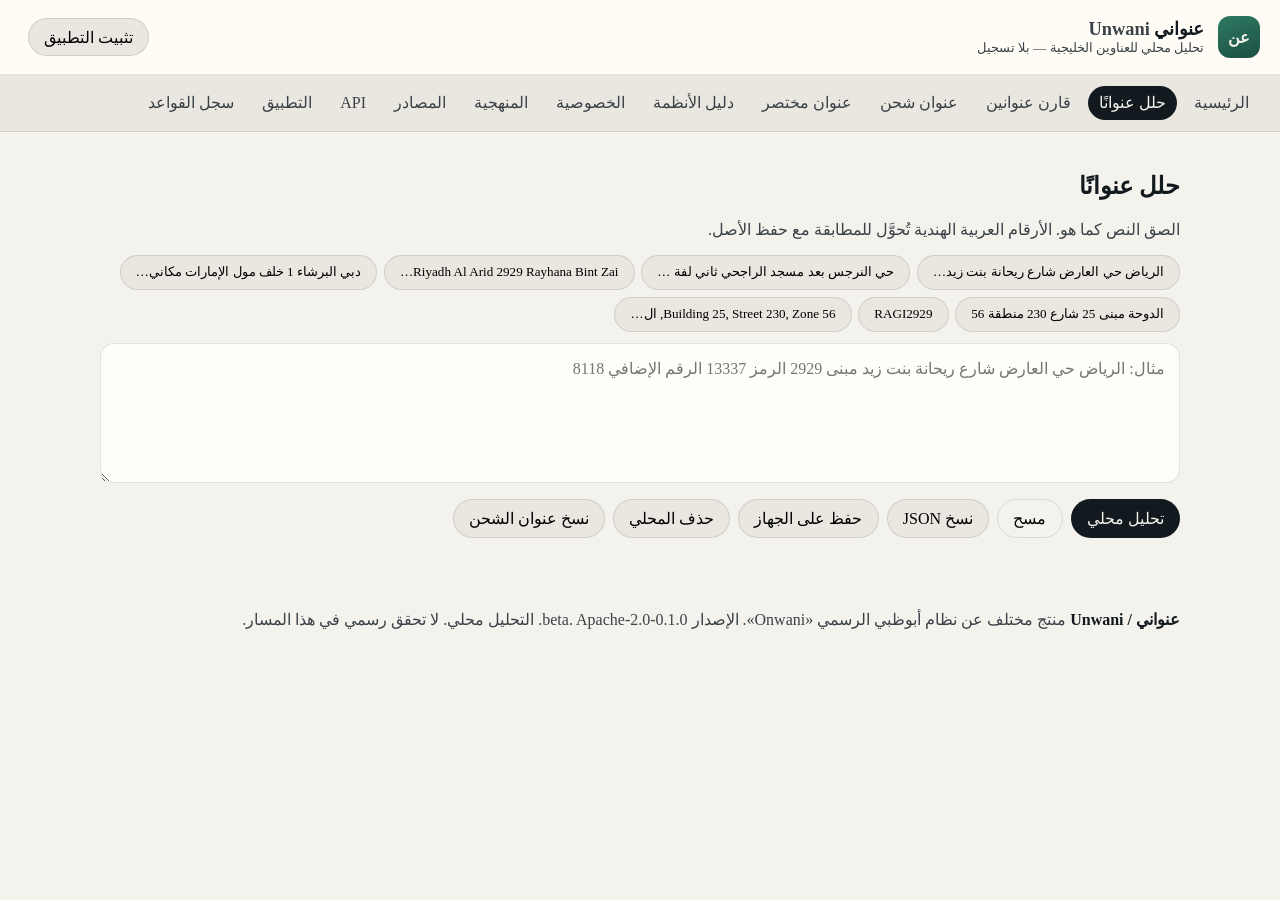
==== unwani/index.html @ 2516f843 "Publish Unwani PWA at /unwani/" ====
<!doctype html>
<html lang="ar" dir="rtl">
  <head>
    <meta charset="utf-8" />
    <meta name="viewport" content="width=device-width, initial-scale=1" />
    <meta name="description" content="عنواني — محرك محلي لتحليل العناوين الخليجية غير المنظمة دون تسجيل ودون ادعاء تحقق رسمي." />
    <meta name="theme-color" content="#1c4f42" />
    <title>عنواني — Unwani</title>
    <meta name="apple-mobile-web-app-capable" content="yes" />
    <meta name="apple-mobile-web-app-status-bar-style" content="default" />
    <meta name="apple-mobile-web-app-title" content="عنواني" />
    <link rel="apple-touch-icon" href="./apple-touch-icon.png" />

    <link rel="manifest" href="./manifest.json" />
    <link rel="stylesheet" href="./styles.css" />
    <link rel="preconnect" href="https://fonts.googleapis.com" />
    <link rel="preconnect" href="https://fonts.gstatic.com" crossorigin />
    <link href="https://fonts.googleapis.com/css2?family=IBM+Plex+Sans+Arabic:wght@400;500;600;700&display=swap" rel="stylesheet" />
  </head>
  <body>
    <header class="app-header">
      <div class="brand">
        <div class="mark">عن</div>
        <div>
          <h1>عنواني <span class="muted">Unwani</span></h1>
          <p>تحليل محلي للعناوين الخليجية — بلا تسجيل</p>
        </div>
      </div>
      <div class="header-actions">
        <button class="subtle" id="installBtn" hidden>تثبيت التطبيق</button>
        <span class="muted" id="offlineFlag"></span>
      </div>
    </header>
    <nav id="nav"></nav>
    <main>
      <section class="page active" data-page="home">
        <div class="hero">
          <h2>ألصق عنوانًا مكتوبًا بأي صيغة.</h2>
          <p>
            يعيد النظام المكونات المحتملة مع درجة الثقة والأجزاء غير المفهومة.
            التحليل يتم في متصفحك. لا يُرسل النص إلى خادم، ولا يُعدّ هذا تحققًا رسميًا.
          </p>
        </div>
        <div class="disclaimer">
          عنواني محلّل نصّي. <strong>ليس</strong> بديلًا عن العنوان الوطني أو مكاني أو عنواني أبوظبي أو أنواني قطر.
          لا نختلق مدينة أو حيًا أو إحداثيات، ولا نضع شارة «موثّق رسميًا» على نتيجة محلية.
        </div>
      </section>

      <section class="page" data-page="parse">
        <h2>حلل عنوانًا</h2>
        <p class="muted">الصق النص كما هو. الأرقام العربية الهندية تُحوَّل للمطابقة مع حفظ الأصل.</p>
        <div class="chips" id="samples"></div>
        <textarea id="input" placeholder="مثال: الرياض حي العارض شارع ريحانة بنت زيد مبنى 2929 الرمز 13337 الرقم الإضافي 8118"></textarea>
        <div class="row">
          <button class="primary" id="parseBtn">تحليل محلي</button>
          <button class="ghost" id="clearBtn">مسح</button>
          <button class="subtle" id="copyJsonBtn">نسخ JSON</button>
          <button class="subtle" id="saveLocalBtn">حفظ على الجهاز</button>
          <button class="subtle" id="deleteLocalBtn">حذف المحلي</button>
          <button class="subtle" id="copyShipBtn">نسخ عنوان الشحن</button>
        </div>
        <div id="result" style="margin-top:1rem"></div>
      </section>

      <section class="page" data-page="compare">
        <h2>قارن عنوانين</h2>
        <p class="muted">المقارنة تُظهر الحقول المتطابقة والمتضاربة والناقصة، لا رقمًا واحدًا فقط.</p>
        <div class="grid-2">
          <div class="card"><label>العنوان أ</label><textarea id="cmpA"></textarea></div>
          <div class="card"><label>العنوان ب</label><textarea id="cmpB"></textarea></div>
        </div>
        <div class="row"><button class="primary" id="cmpBtn">قارن محليًا</button></div>
        <div id="cmpOut" style="margin-top:1rem"></div>
      </section>

      <section class="page" data-page="ship">
        <h2>نسّق عنوان شحن</h2>
        <p class="muted">التنسيق يعيد ترتيب ما استُخرج فقط. لا يُكمل الحقول الناقصة.</p>
        <textarea id="shipIn"></textarea>
        <div class="row"><button class="primary" id="shipBtn">تنسيق</button></div>
        <div id="shipOut" style="margin-top:1rem"></div>
      </section>

      <section class="page" data-page="short">
        <h2>افحص عنوانًا مختصرًا</h2>
        <p class="muted">الصيغة المنشورة: أربعة أحرف لاتينية وأربعة أرقام مثل RAGI2929. مطابقة الشكل ليست تحققًا رسميًا.</p>
        <textarea id="shortIn" placeholder="RAGI2929"></textarea>
        <div class="row"><button class="primary" id="shortBtn">فحص الشكل</button></div>
        <div id="shortOut" style="margin-top:1rem"></div>
      </section>

      <section class="page" data-page="guide">
        <h2>دليل أنظمة العنونة الخليجية</h2>
        <div class="card">
          <h3>السعودية — العنوان الوطني (SPL)</h3>
          <p>رقم المبنى (4) + الشارع + الحي + المدينة + الرمز البريدي (5) + الرقم الإضافي (4). العنوان المختصر: 4 أحرف + 4 أرقام.</p>
          <h3>الإمارات</h3>
          <p>دبي: رقم مكاني من 10 أرقام (بلدية دبي). أبوظبي: نظام أونواني Onwani (مبنى، شارع، مدينة، منطقة، رمز بريدي). النظامان مختلفان.</p>
          <h3>قطر — أنواني</h3>
          <p>مبنى + رقم شارع + رقم منطقة. المنطقة ليست حيًا وليست مدينة.</p>
          <h3>البحرين / الكويت / عُمان</h3>
          <p><strong>غير مدعوم بعد.</strong> تُكتشف الدولة فقط ويُرجع الحالة UNSUPPORTED_ADDRESS_SYSTEM. لا تحليل إنتاجي للحقول، ولا تحقق رسمي.</p>
        </div>
      </section>

      <section class="page" data-page="privacy">
        <h2>الخصوصية</h2>
        <div class="card">
          <ul>
            <li>لا تسجيل.</li>
            <li>التحليل يتم في المتصفح.</li>
            <li>لا تُرسل العناوين إلى خادم أو نموذج ذكاء اصطناعي.</li>
            <li>لا تُحفظ العناوين افتراضيًا.</li>
            <li>لا تحليلات على محتوى العنوان.</li>
            <li>احذف بيانات الموقع من المتصفح متى شئت.</li>
          </ul>
        </div>
      </section>

      <section class="page" data-page="method">
        <h2>المنهجية</h2>
        <div class="card">
          <p>المسار الأساسي حتمي: تطبيع محافظ → اكتشاف نظام العنونة بعدة إشارات → استخراج بمحدِّدات وروابط نصية → تحقق بنيوي → ثقة مفسَّرة.</p>
          <p>كل قيمة مستخرجة تحمل span إلى النص الأصلي. لا يُملأ حقل مفقود من الجريدة الجغرافية إذا لم يرد في النص.</p>
          <p>SYNTAX_VALID تعني أن الشكل يطابق قواعد النظام المتوقع، وليست تحققًا رسميًا.</p>
        </div>
      </section>

      <section class="page" data-page="sources">
        <h2>المصادر</h2>
        <ul class="sources">
          <li>SPL — National Address: <a href="https://splonline.com.sa/en/national-address-1/" target="_blank" rel="noopener">splonline.com.sa</a></li>
          <li>National Address API portal: <a href="https://api.address.gov.sa/" target="_blank" rel="noopener">api.address.gov.sa</a> (غير مستدعى في هذا الإصدار)</li>
          <li>Makani open data — Dubai Municipality: <a href="https://www.dm.gov.ae/open-data2/open-data-for-makani/" target="_blank" rel="noopener">dm.gov.ae</a></li>
          <li>Onwani — DMT Abu Dhabi: <a href="https://pages.dmt.gov.ae/en/onwani" target="_blank" rel="noopener">pages.dmt.gov.ae/en/onwani</a></li>
          <li>Qatar Post Anwani: <a href="https://qatarpost.qa/Home/PostalStandards" target="_blank" rel="noopener">qatarpost.qa</a></li>
        </ul>
        <p class="muted">عند استخدام بيانات مكاني لاحقًا يجب ذكر المصدر: بلدية دبي. لا يجوز بيع بيانات مكاني الخام.</p>
      </section>

      <section class="page" data-page="api">
        <h2>API للمطورين</h2>
        <div class="card">
          <p>في v0.1.0-beta المحرك مكتبة محلية مفتوحة. الواجهة الشبكية غير مشغَّلة عمدًا.</p>
          <pre><code>POST /v1/parse
POST /v1/normalize
POST /v1/validate
POST /v1/compare
POST /v1/format
POST /v1/geocode
POST /v1/batch</code></pre>
          <p>الحزمة الحالية: <code>parseAddress(text)</code> و <code>compare(a, b)</code> من <code>@unwani/parser-core</code>.</p>
        </div>
      </section>

      <section class="page" data-page="app">
        <h2>تحميل التطبيق</h2>
        <div class="card">
          <p>هذا الموقع PWA قابلة للتثبيت على iOS وAndroid وسطح المكتب من المتصفح.</p>
          <p>على آيفون: أضف الموقع إلى الشاشة الرئيسية الآن. المشروع الأصلي SwiftUI موجود في apps/ios/Unwani ويُفتح بـ Xcode على Mac.</p>
          <button class="primary" id="installBtn2">تثبيت على الجهاز</button>
        </div>
      </section>

      <section class="page" data-page="changelog">
        <h2>سجل تحديث قواعد الدول</h2>
        <div class="card">
          <p><strong>sa-1.0.0 / ae-1.0.0 / qa-1.0.0</strong> — 2026-09-07. محلّل محلي فقط. محوّلات API الرسمية stubs.</p>
          <p>البحرين والكويت وعُمان: تُكتشف الدولة ويُعرض «نظام غير مدعوم بعد». لا محلّل إنتاجي ولا تحقق رسمي.</p>
        </div>
      </section>
    </main>
    <footer>
      <strong>عنواني / Unwani</strong> منتج مختلف عن نظام أبوظبي الرسمي «Onwani».
      الإصدار 0.1.0-beta. Apache-2.0. التحليل محلي. لا تحقق رسمي في هذا المسار.
    </footer>
    <script src="./unwani-engine.js"></script>
    <script src="./app-standalone.js"></script>
  </body>
</html>
---- unwani/styles.css ----
html{padding-top:env(safe-area-inset-top);padding-bottom:env(safe-area-inset-bottom);}
:root {
  --ink: #131a1f;
  --ink-soft: #3a4248;
  --paper: #f4f2ec;
  --paper-2: #eae7e0;
  --raised: #fffcf6;
  --brass: #8a6520;
  --brass-2: #b08432;
  --verdi: #2e7a63;
  --verdi-deep: #1c4f42;
  --danger: #8b3a32;
  --warn: #8a6520;
  --line: rgba(19, 26, 31, 0.12);
  --shadow: 0 18px 40px rgba(19, 26, 31, 0.06);
  font-family: "SF Arabic, "Geeza Pro", "IBM Plex Sans Arabic", Tahoma, sans-serif", "Noto Naskh Arabic", "Segoe UI", sans-serif;
}

* { box-sizing: border-box; }
html, body { margin: 0; padding: 0; background: var(--paper); color: var(--ink); }
body { min-height: 100vh; }
a { color: var(--verdi-deep); }
button, input, textarea, select { font: inherit; }

.app-header {
  display: flex; justify-content: space-between; align-items: center;
  padding: 1rem 1.25rem; border-bottom: 1px solid var(--line); background: var(--raised);
  position: sticky; top: 0; z-index: 10;
}
.brand { display: flex; gap: 0.85rem; align-items: center; }
.mark {
  width: 42px; height: 42px; border-radius: 12px;
  background: linear-gradient(160deg, var(--verdi), var(--verdi-deep));
  color: #f4f2ec; display: grid; place-items: center; font-weight: 700;
}
.brand h1 { margin: 0; font-size: 1.15rem; }
.brand p { margin: 0; color: var(--ink-soft); font-size: 0.82rem; }
.header-actions { display: flex; gap: 0.5rem; align-items: center; }

nav {
  display: flex; gap: 0.35rem; flex-wrap: wrap;
  padding: 0.7rem 1.25rem; border-bottom: 1px solid var(--line);
  background: var(--paper-2);
}
nav button {
  background: transparent; border: 0; padding: 0.45rem 0.7rem; border-radius: 999px; cursor: pointer; color: var(--ink-soft);
}
nav button.active { background: var(--ink); color: var(--paper); }

main { padding: 1.25rem; max-width: 1120px; margin: 0 auto; }
.hero { display: grid; gap: 0.6rem; margin-bottom: 1rem; }
.hero h2 { margin: 0; font-size: 1.7rem; }
.hero p { margin: 0; color: var(--ink-soft); line-height: 1.7; }

.disclaimer, .notice {
  border: 1px solid var(--line); background: #f7f1e4; padding: 0.8rem 1rem; border-radius: 14px; line-height: 1.7;
}
.card {
  background: var(--raised); border: 1px solid var(--line); border-radius: 18px; padding: 1rem; box-shadow: var(--shadow);
}
.grid-2 { display: grid; grid-template-columns: 1fr 1fr; gap: 1rem; }
@media (max-width: 860px) { .grid-2 { grid-template-columns: 1fr; } }

textarea {
  width: 100%; min-height: 140px; resize: vertical; border-radius: 14px;
  border: 1px solid var(--line); padding: 0.9rem; background: #fffdf8;
}
.row { display: flex; gap: 0.5rem; flex-wrap: wrap; margin-top: 0.75rem; }
button.primary, button.ghost, button.subtle {
  border-radius: 999px; padding: 0.55rem 0.95rem; cursor: pointer; border: 1px solid var(--line);
}
button.primary { background: var(--ink); color: var(--paper); }
button.ghost { background: transparent; }
button.subtle { background: var(--paper-2); }

.chips { display: flex; gap: 0.4rem; flex-wrap: wrap; margin: 0.7rem 0; }
.chips button { font-size: 0.82rem; }

.status-pill, .conf-pill {
  display: inline-block; padding: 0.2rem 0.55rem; border-radius: 999px; background: var(--paper-2); font-size: 0.8rem;
}
.status-pill.warn { background: #f3e3c4; }
.status-pill.ok { background: #d7eee4; }
.status-pill.bad { background: #f3d6d2; }

table { width: 100%; border-collapse: collapse; font-size: 0.92rem; }
th, td { text-align: right; padding: 0.45rem 0.3rem; border-bottom: 1px solid var(--line); vertical-align: top; }
.muted { color: var(--ink-soft); }
.raw-box { white-space: pre-wrap; background: var(--paper-2); padding: 0.8rem; border-radius: 12px; }

.page { display: none; }
.page.active { display: block; }

footer { padding: 2rem 1.25rem 3rem; color: var(--ink-soft); max-width: 1120px; margin: 0 auto; line-height: 1.8; }
footer strong { color: var(--ink); }

.sources li { margin-bottom: 0.45rem; }
code { font-family: "SF Arabic, "Geeza Pro", "IBM Plex Sans Arabic", Tahoma, sans-serif", ui-monospace, monospace; font-size: 0.9em; }
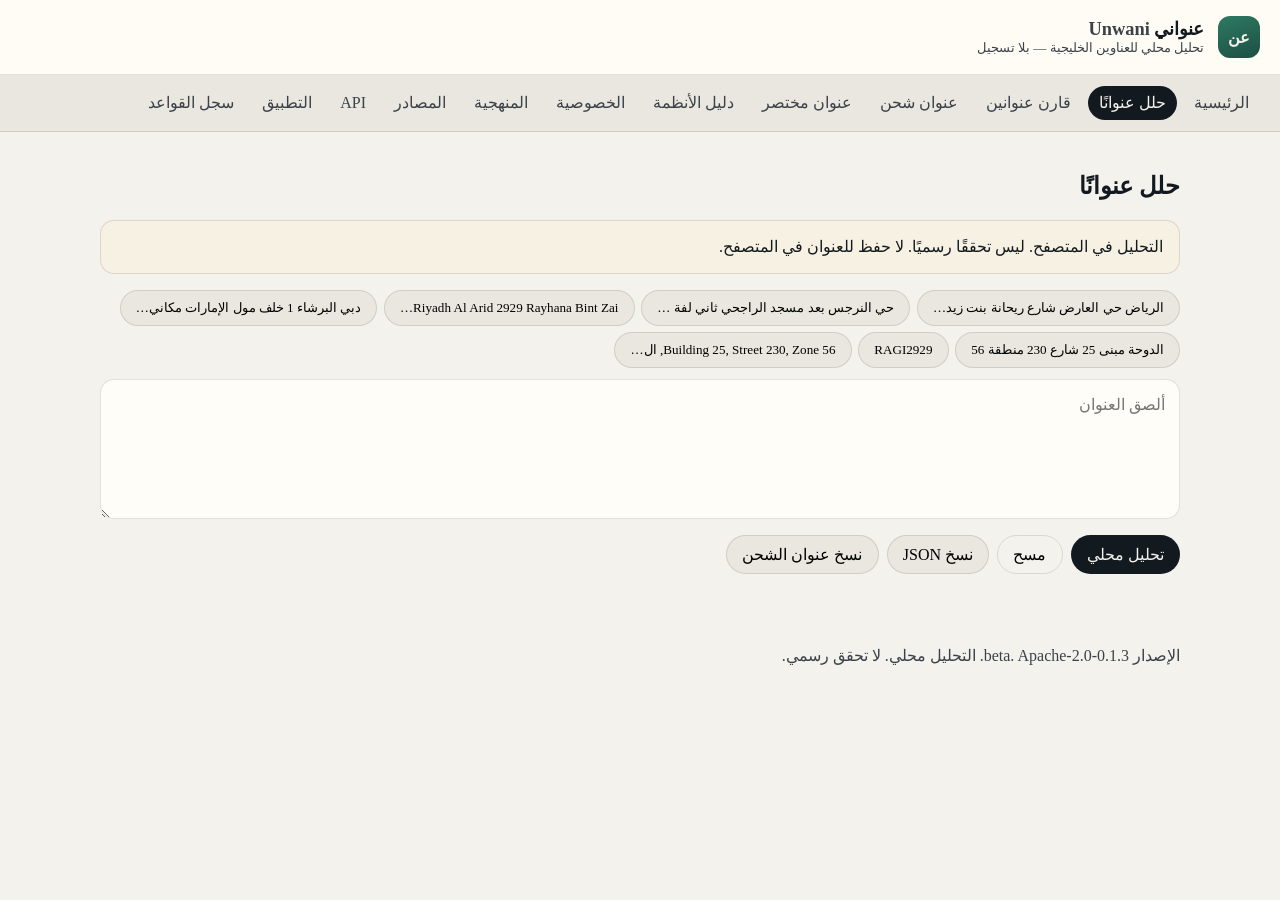
==== commit 19b95de1: "Unwani live page: 0.1.3-beta, no localStorage vault" ====
--- a/unwani/index.html
+++ b/unwani/index.html
@@ -7,15 +7,10 @@
     <meta name="theme-color" content="#1c4f42" />
     <title>عنواني — Unwani</title>
     <meta name="apple-mobile-web-app-capable" content="yes" />
-    <meta name="apple-mobile-web-app-status-bar-style" content="default" />
     <meta name="apple-mobile-web-app-title" content="عنواني" />
     <link rel="apple-touch-icon" href="./apple-touch-icon.png" />
-
     <link rel="manifest" href="./manifest.json" />
     <link rel="stylesheet" href="./styles.css" />
-    <link rel="preconnect" href="https://fonts.googleapis.com" />
-    <link rel="preconnect" href="https://fonts.gstatic.com" crossorigin />
-    <link href="https://fonts.googleapis.com/css2?family=IBM+Plex+Sans+Arabic:wght@400;500;600;700&display=swap" rel="stylesheet" />
   </head>
   <body>
     <header class="app-header">
@@ -26,155 +21,24 @@
           <p>تحليل محلي للعناوين الخليجية — بلا تسجيل</p>
         </div>
       </div>
-      <div class="header-actions">
-        <button class="subtle" id="installBtn" hidden>تثبيت التطبيق</button>
-        <span class="muted" id="offlineFlag"></span>
-      </div>
     </header>
     <nav id="nav"></nav>
     <main>
-      <section class="page active" data-page="home">
-        <div class="hero">
-          <h2>ألصق عنوانًا مكتوبًا بأي صيغة.</h2>
-          <p>
-            يعيد النظام المكونات المحتملة مع درجة الثقة والأجزاء غير المفهومة.
-            التحليل يتم في متصفحك. لا يُرسل النص إلى خادم، ولا يُعدّ هذا تحققًا رسميًا.
-          </p>
-        </div>
-        <div class="disclaimer">
-          عنواني محلّل نصّي. <strong>ليس</strong> بديلًا عن العنوان الوطني أو مكاني أو عنواني أبوظبي أو أنواني قطر.
-          لا نختلق مدينة أو حيًا أو إحداثيات، ولا نضع شارة «موثّق رسميًا» على نتيجة محلية.
-        </div>
-      </section>
-
-      <section class="page" data-page="parse">
+      <section class="page active" data-page="parse">
         <h2>حلل عنوانًا</h2>
-        <p class="muted">الصق النص كما هو. الأرقام العربية الهندية تُحوَّل للمطابقة مع حفظ الأصل.</p>
+        <p class="disclaimer">التحليل في المتصفح. ليس تحققًا رسميًا. لا حفظ للعنوان في المتصفح.</p>
         <div class="chips" id="samples"></div>
-        <textarea id="input" placeholder="مثال: الرياض حي العارض شارع ريحانة بنت زيد مبنى 2929 الرمز 13337 الرقم الإضافي 8118"></textarea>
+        <textarea id="input" placeholder="ألصق العنوان"></textarea>
         <div class="row">
           <button class="primary" id="parseBtn">تحليل محلي</button>
           <button class="ghost" id="clearBtn">مسح</button>
           <button class="subtle" id="copyJsonBtn">نسخ JSON</button>
-          <button class="subtle" id="saveLocalBtn">حفظ على الجهاز</button>
-          <button class="subtle" id="deleteLocalBtn">حذف المحلي</button>
           <button class="subtle" id="copyShipBtn">نسخ عنوان الشحن</button>
         </div>
         <div id="result" style="margin-top:1rem"></div>
       </section>
-
-      <section class="page" data-page="compare">
-        <h2>قارن عنوانين</h2>
-        <p class="muted">المقارنة تُظهر الحقول المتطابقة والمتضاربة والناقصة، لا رقمًا واحدًا فقط.</p>
-        <div class="grid-2">
-          <div class="card"><label>العنوان أ</label><textarea id="cmpA"></textarea></div>
-          <div class="card"><label>العنوان ب</label><textarea id="cmpB"></textarea></div>
-        </div>
-        <div class="row"><button class="primary" id="cmpBtn">قارن محليًا</button></div>
-        <div id="cmpOut" style="margin-top:1rem"></div>
-      </section>
-
-      <section class="page" data-page="ship">
-        <h2>نسّق عنوان شحن</h2>
-        <p class="muted">التنسيق يعيد ترتيب ما استُخرج فقط. لا يُكمل الحقول الناقصة.</p>
-        <textarea id="shipIn"></textarea>
-        <div class="row"><button class="primary" id="shipBtn">تنسيق</button></div>
-        <div id="shipOut" style="margin-top:1rem"></div>
-      </section>
-
-      <section class="page" data-page="short">
-        <h2>افحص عنوانًا مختصرًا</h2>
-        <p class="muted">الصيغة المنشورة: أربعة أحرف لاتينية وأربعة أرقام مثل RAGI2929. مطابقة الشكل ليست تحققًا رسميًا.</p>
-        <textarea id="shortIn" placeholder="RAGI2929"></textarea>
-        <div class="row"><button class="primary" id="shortBtn">فحص الشكل</button></div>
-        <div id="shortOut" style="margin-top:1rem"></div>
-      </section>
-
-      <section class="page" data-page="guide">
-        <h2>دليل أنظمة العنونة الخليجية</h2>
-        <div class="card">
-          <h3>السعودية — العنوان الوطني (SPL)</h3>
-          <p>رقم المبنى (4) + الشارع + الحي + المدينة + الرمز البريدي (5) + الرقم الإضافي (4). العنوان المختصر: 4 أحرف + 4 أرقام.</p>
-          <h3>الإمارات</h3>
-          <p>دبي: رقم مكاني من 10 أرقام (بلدية دبي). أبوظبي: نظام أونواني Onwani (مبنى، شارع، مدينة، منطقة، رمز بريدي). النظامان مختلفان.</p>
-          <h3>قطر — أنواني</h3>
-          <p>مبنى + رقم شارع + رقم منطقة. المنطقة ليست حيًا وليست مدينة.</p>
-          <h3>البحرين / الكويت / عُمان</h3>
-          <p><strong>غير مدعوم بعد.</strong> تُكتشف الدولة فقط ويُرجع الحالة UNSUPPORTED_ADDRESS_SYSTEM. لا تحليل إنتاجي للحقول، ولا تحقق رسمي.</p>
-        </div>
-      </section>
-
-      <section class="page" data-page="privacy">
-        <h2>الخصوصية</h2>
-        <div class="card">
-          <ul>
-            <li>لا تسجيل.</li>
-            <li>التحليل يتم في المتصفح.</li>
-            <li>لا تُرسل العناوين إلى خادم أو نموذج ذكاء اصطناعي.</li>
-            <li>لا تُحفظ العناوين افتراضيًا.</li>
-            <li>لا تحليلات على محتوى العنوان.</li>
-            <li>احذف بيانات الموقع من المتصفح متى شئت.</li>
-          </ul>
-        </div>
-      </section>
-
-      <section class="page" data-page="method">
-        <h2>المنهجية</h2>
-        <div class="card">
-          <p>المسار الأساسي حتمي: تطبيع محافظ → اكتشاف نظام العنونة بعدة إشارات → استخراج بمحدِّدات وروابط نصية → تحقق بنيوي → ثقة مفسَّرة.</p>
-          <p>كل قيمة مستخرجة تحمل span إلى النص الأصلي. لا يُملأ حقل مفقود من الجريدة الجغرافية إذا لم يرد في النص.</p>
-          <p>SYNTAX_VALID تعني أن الشكل يطابق قواعد النظام المتوقع، وليست تحققًا رسميًا.</p>
-        </div>
-      </section>
-
-      <section class="page" data-page="sources">
-        <h2>المصادر</h2>
-        <ul class="sources">
-          <li>SPL — National Address: <a href="https://splonline.com.sa/en/national-address-1/" target="_blank" rel="noopener">splonline.com.sa</a></li>
-          <li>National Address API portal: <a href="https://api.address.gov.sa/" target="_blank" rel="noopener">api.address.gov.sa</a> (غير مستدعى في هذا الإصدار)</li>
-          <li>Makani open data — Dubai Municipality: <a href="https://www.dm.gov.ae/open-data2/open-data-for-makani/" target="_blank" rel="noopener">dm.gov.ae</a></li>
-          <li>Onwani — DMT Abu Dhabi: <a href="https://pages.dmt.gov.ae/en/onwani" target="_blank" rel="noopener">pages.dmt.gov.ae/en/onwani</a></li>
-          <li>Qatar Post Anwani: <a href="https://qatarpost.qa/Home/PostalStandards" target="_blank" rel="noopener">qatarpost.qa</a></li>
-        </ul>
-        <p class="muted">عند استخدام بيانات مكاني لاحقًا يجب ذكر المصدر: بلدية دبي. لا يجوز بيع بيانات مكاني الخام.</p>
-      </section>
-
-      <section class="page" data-page="api">
-        <h2>API للمطورين</h2>
-        <div class="card">
-          <p>في v0.1.0-beta المحرك مكتبة محلية مفتوحة. الواجهة الشبكية غير مشغَّلة عمدًا.</p>
-          <pre><code>POST /v1/parse
-POST /v1/normalize
-POST /v1/validate
-POST /v1/compare
-POST /v1/format
-POST /v1/geocode
-POST /v1/batch</code></pre>
-          <p>الحزمة الحالية: <code>parseAddress(text)</code> و <code>compare(a, b)</code> من <code>@unwani/parser-core</code>.</p>
-        </div>
-      </section>
-
-      <section class="page" data-page="app">
-        <h2>تحميل التطبيق</h2>
-        <div class="card">
-          <p>هذا الموقع PWA قابلة للتثبيت على iOS وAndroid وسطح المكتب من المتصفح.</p>
-          <p>على آيفون: أضف الموقع إلى الشاشة الرئيسية الآن. المشروع الأصلي SwiftUI موجود في apps/ios/Unwani ويُفتح بـ Xcode على Mac.</p>
-          <button class="primary" id="installBtn2">تثبيت على الجهاز</button>
-        </div>
-      </section>
-
-      <section class="page" data-page="changelog">
-        <h2>سجل تحديث قواعد الدول</h2>
-        <div class="card">
-          <p><strong>sa-1.0.0 / ae-1.0.0 / qa-1.0.0</strong> — 2026-09-07. محلّل محلي فقط. محوّلات API الرسمية stubs.</p>
-          <p>البحرين والكويت وعُمان: تُكتشف الدولة ويُعرض «نظام غير مدعوم بعد». لا محلّل إنتاجي ولا تحقق رسمي.</p>
-        </div>
-      </section>
     </main>
-    <footer>
-      <strong>عنواني / Unwani</strong> منتج مختلف عن نظام أبوظبي الرسمي «Onwani».
-      الإصدار 0.1.0-beta. Apache-2.0. التحليل محلي. لا تحقق رسمي في هذا المسار.
-    </footer>
+    <footer>الإصدار 0.1.3-beta. Apache-2.0. التحليل محلي. لا تحقق رسمي.</footer>
     <script src="./unwani-engine.js"></script>
     <script src="./app-standalone.js"></script>
   </body>
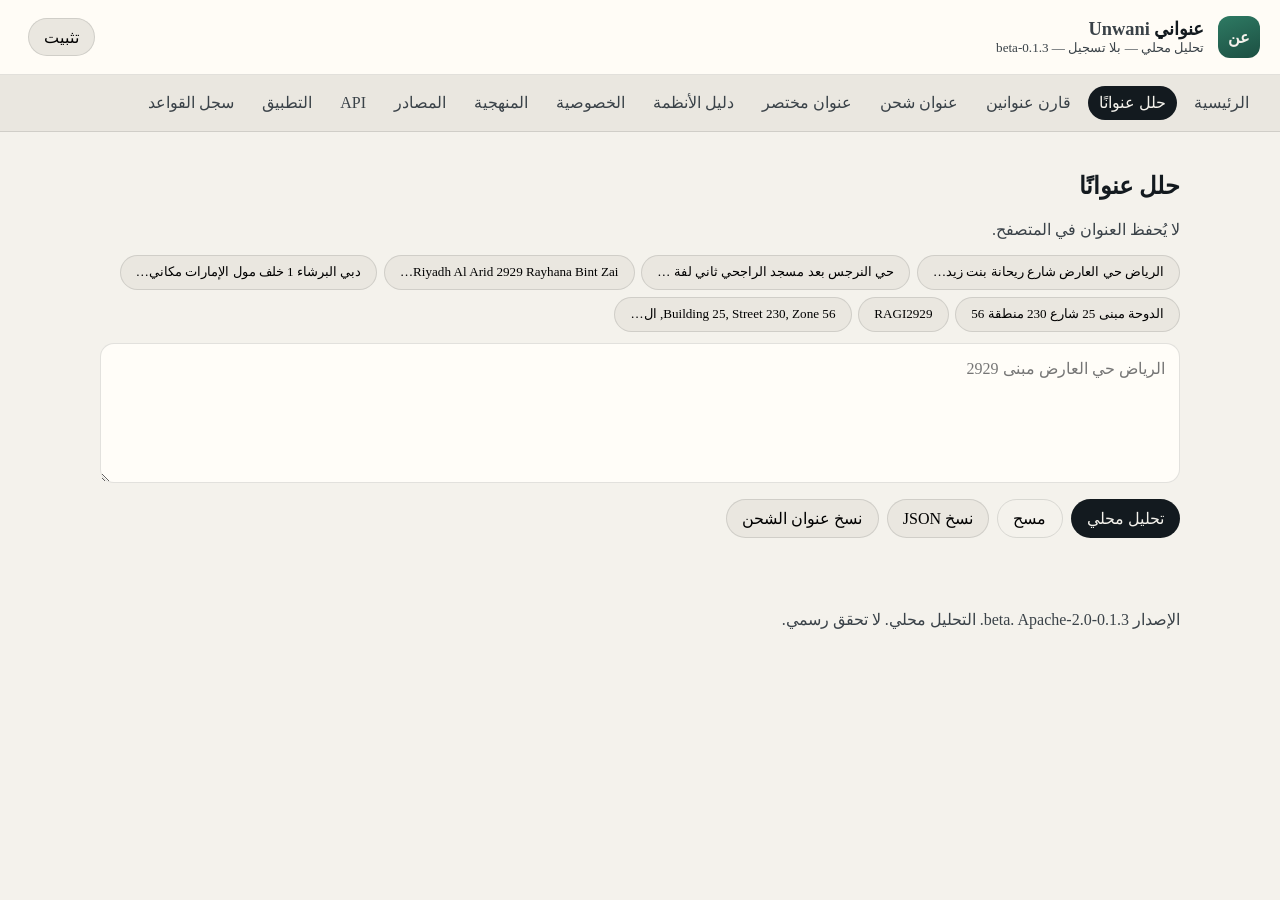
==== commit 1a2437a9: "Restore full Unwani PWA pages at 0.1.3-beta without browser address save" ====
--- a/unwani/index.html
+++ b/unwani/index.html
@@ -18,17 +18,28 @@
         <div class="mark">عن</div>
         <div>
           <h1>عنواني <span class="muted">Unwani</span></h1>
-          <p>تحليل محلي للعناوين الخليجية — بلا تسجيل</p>
+          <p>تحليل محلي — بلا تسجيل — 0.1.3-beta</p>
         </div>
+      </div>
+      <div class="header-actions">
+        <button class="subtle" id="installBtn" hidden>تثبيت</button>
+        <span class="muted" id="offlineFlag"></span>
       </div>
     </header>
     <nav id="nav"></nav>
     <main>
-      <section class="page active" data-page="parse">
+      <section class="page active" data-page="home">
+        <div class="hero">
+          <h2>ألصق عنوانًا مكتوبًا بأي صيغة.</h2>
+          <p>التحليل في المتصفح. لا يُرسل النص إلى خادم. ليس تحققًا رسميًا.</p>
+        </div>
+        <div class="disclaimer">عنواني محلّل نصّي. <strong>ليس</strong> بديلًا عن العنوان الوطني أو مكاني أو أونواني أبوظبي.</div>
+      </section>
+      <section class="page" data-page="parse">
         <h2>حلل عنوانًا</h2>
-        <p class="disclaimer">التحليل في المتصفح. ليس تحققًا رسميًا. لا حفظ للعنوان في المتصفح.</p>
+        <p class="muted">لا يُحفظ العنوان في المتصفح.</p>
         <div class="chips" id="samples"></div>
-        <textarea id="input" placeholder="ألصق العنوان"></textarea>
+        <textarea id="input" placeholder="الرياض حي العارض مبنى 2929"></textarea>
         <div class="row">
           <button class="primary" id="parseBtn">تحليل محلي</button>
           <button class="ghost" id="clearBtn">مسح</button>
@@ -37,6 +48,65 @@
         </div>
         <div id="result" style="margin-top:1rem"></div>
       </section>
+      <section class="page" data-page="compare">
+        <h2>قارن عنوانين</h2>
+        <div class="grid-2">
+          <div class="card"><label>العنوان أ</label><textarea id="cmpA"></textarea></div>
+          <div class="card"><label>العنوان ب</label><textarea id="cmpB"></textarea></div>
+        </div>
+        <div class="row"><button class="primary" id="cmpBtn">قارن محليًا</button></div>
+        <div id="cmpOut" style="margin-top:1rem"></div>
+      </section>
+      <section class="page" data-page="ship">
+        <h2>نسّق عنوان شحن</h2>
+        <textarea id="shipIn"></textarea>
+        <div class="row"><button class="primary" id="shipBtn">تنسيق</button></div>
+        <div id="shipOut" style="margin-top:1rem"></div>
+      </section>
+      <section class="page" data-page="short">
+        <h2>افحص عنوانًا مختصرًا</h2>
+        <textarea id="shortIn" placeholder="RAGI2929"></textarea>
+        <div class="row"><button class="primary" id="shortBtn">فحص الشكل</button></div>
+        <div id="shortOut" style="margin-top:1rem"></div>
+      </section>
+      <section class="page" data-page="guide">
+        <h2>الأنظمة</h2>
+        <div class="card">
+          <p>السعودية / الإمارات / قطر: محلّل محلي.</p>
+          <p>البحرين والكويت وعُمان: <strong>غير مدعوم بعد</strong>.</p>
+        </div>
+      </section>
+      <section class="page" data-page="privacy">
+        <h2>الخصوصية</h2>
+        <div class="card"><ul>
+          <li>لا تسجيل.</li>
+          <li>التحليل في المتصفح.</li>
+          <li>لا حفظ للعناوين في المتصفح.</li>
+        </ul></div>
+      </section>
+      <section class="page" data-page="method">
+        <h2>المنهجية</h2>
+        <div class="card"><p>مسار حتمي. SYNTAX_VALID ليست تحققًا رسميًا.</p></div>
+      </section>
+      <section class="page" data-page="sources">
+        <h2>المصادر</h2>
+        <ul class="sources">
+          <li>SPL — splonline.com.sa (غير مستدعى)</li>
+          <li>مكاني — dm.gov.ae (غير مستدعى)</li>
+        </ul>
+      </section>
+      <section class="page" data-page="api">
+        <h2>API</h2>
+        <div class="card"><p>v0.1.3-beta: مكتبة محلية فقط. لا واجهة شبكية.</p></div>
+      </section>
+      <section class="page" data-page="app">
+        <h2>التطبيق</h2>
+        <div class="card"><p>آيفون: Safari → مشاركة → إضافة إلى الشاشة الرئيسية ثم أوفلاين بعد أول زيارة.</p><button class="primary" id="installBtn2">تثبيت</button></div>
+      </section>
+      <section class="page" data-page="changelog">
+        <h2>الإصدار</h2>
+        <div class="card"><p><strong>0.1.3-beta</strong> — محلّل محلي. لا تحقق رسمي.</p></div>
+      </section>
     </main>
     <footer>الإصدار 0.1.3-beta. Apache-2.0. التحليل محلي. لا تحقق رسمي.</footer>
     <script src="./unwani-engine.js"></script>
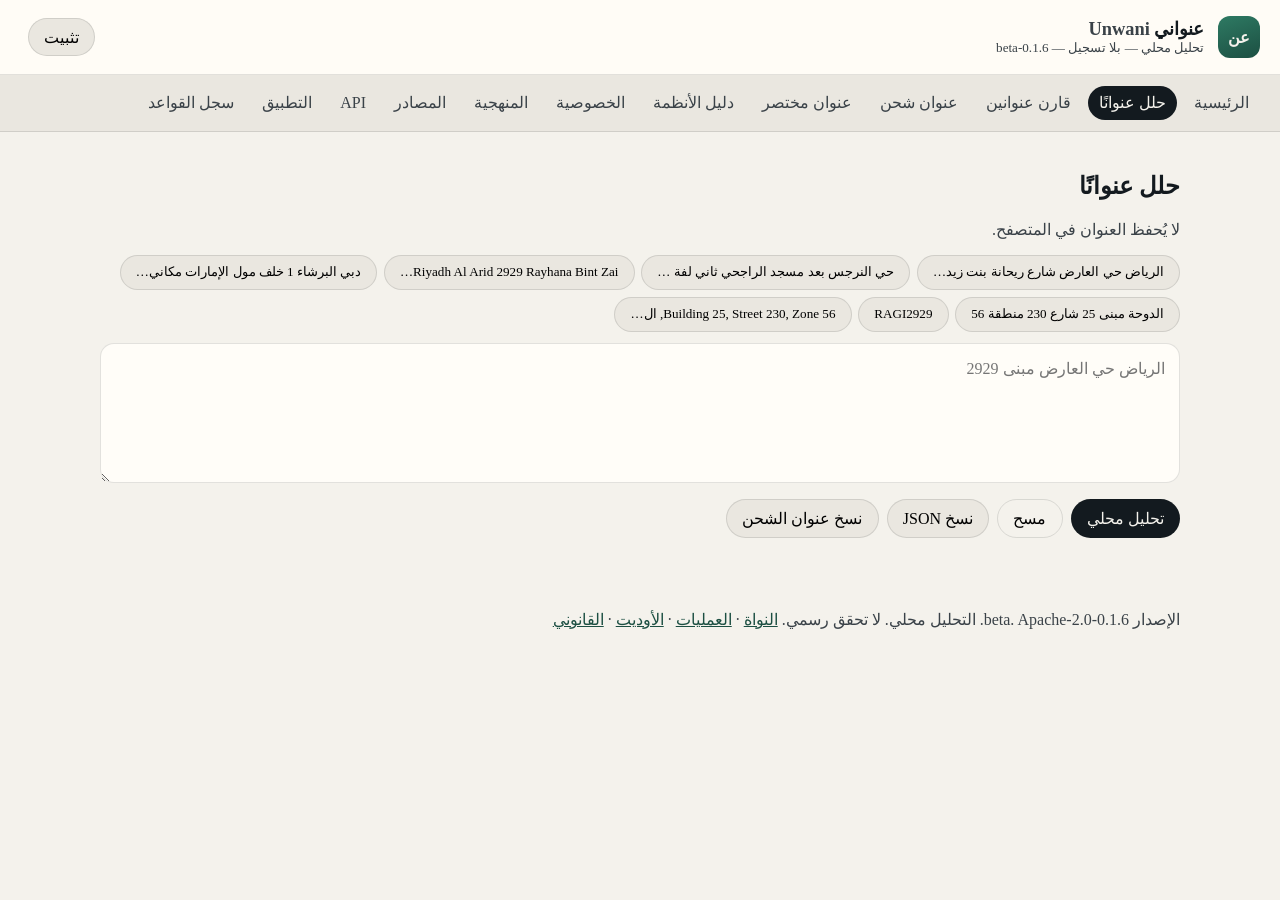
==== commit a7d70da6: "unwani 0.1.6-beta: lock index+engine, gazetteer+unit/floor, no local save, skip SAIP/CLA claims" ====
--- a/unwani/index.html
+++ b/unwani/index.html
@@ -5,6 +5,7 @@
     <meta name="viewport" content="width=device-width, initial-scale=1" />
     <meta name="description" content="عنواني — محرك محلي لتحليل العناوين الخليجية غير المنظمة دون تسجيل ودون ادعاء تحقق رسمي." />
     <meta name="theme-color" content="#1c4f42" />
+    <meta name="referrer" content="no-referrer" />
     <title>عنواني — Unwani</title>
     <meta name="apple-mobile-web-app-capable" content="yes" />
     <meta name="apple-mobile-web-app-title" content="عنواني" />
@@ -18,7 +19,7 @@
         <div class="mark">عن</div>
         <div>
           <h1>عنواني <span class="muted">Unwani</span></h1>
-          <p>تحليل محلي — بلا تسجيل — 0.1.3-beta</p>
+          <p>تحليل محلي — بلا تسجيل — 0.1.6-beta</p>
         </div>
       </div>
       <div class="header-actions">
@@ -34,6 +35,7 @@
           <p>التحليل في المتصفح. لا يُرسل النص إلى خادم. ليس تحققًا رسميًا.</p>
         </div>
         <div class="disclaimer">عنواني محلّل نصّي. <strong>ليس</strong> بديلًا عن العنوان الوطني أو مكاني أو أونواني أبوظبي.</div>
+        <p class="muted"><a href="./core.html">النواة</a> · <a href="./ops.html">العمليات</a> · <a href="./audit.html">الأوديت</a> · <a href="./legal.html">القانوني</a></p>
       </section>
       <section class="page" data-page="parse">
         <h2>حلل عنوانًا</h2>
@@ -97,7 +99,7 @@
       </section>
       <section class="page" data-page="api">
         <h2>API</h2>
-        <div class="card"><p>v0.1.3-beta: مكتبة محلية فقط. لا واجهة شبكية.</p></div>
+        <div class="card"><p>v0.1.6-beta: مكتبة محلية فقط. لا واجهة شبكية.</p></div>
       </section>
       <section class="page" data-page="app">
         <h2>التطبيق</h2>
@@ -105,10 +107,10 @@
       </section>
       <section class="page" data-page="changelog">
         <h2>الإصدار</h2>
-        <div class="card"><p><strong>0.1.3-beta</strong> — محلّل محلي. لا تحقق رسمي.</p></div>
+        <div class="card"><p><strong>0.1.6-beta</strong> — محلّل محلي. لا تحقق رسمي. لا إيداع SAIP ولا CLA موقّع في هذه الشريحة.</p></div>
       </section>
     </main>
-    <footer>الإصدار 0.1.3-beta. Apache-2.0. التحليل محلي. لا تحقق رسمي.</footer>
+    <footer>الإصدار 0.1.6-beta. Apache-2.0. التحليل محلي. لا تحقق رسمي. <a href="./core.html">النواة</a> · <a href="./ops.html">العمليات</a> · <a href="./audit.html">الأوديت</a> · <a href="./legal.html">القانوني</a></footer>
     <script src="./unwani-engine.js"></script>
     <script src="./app-standalone.js"></script>
   </body>
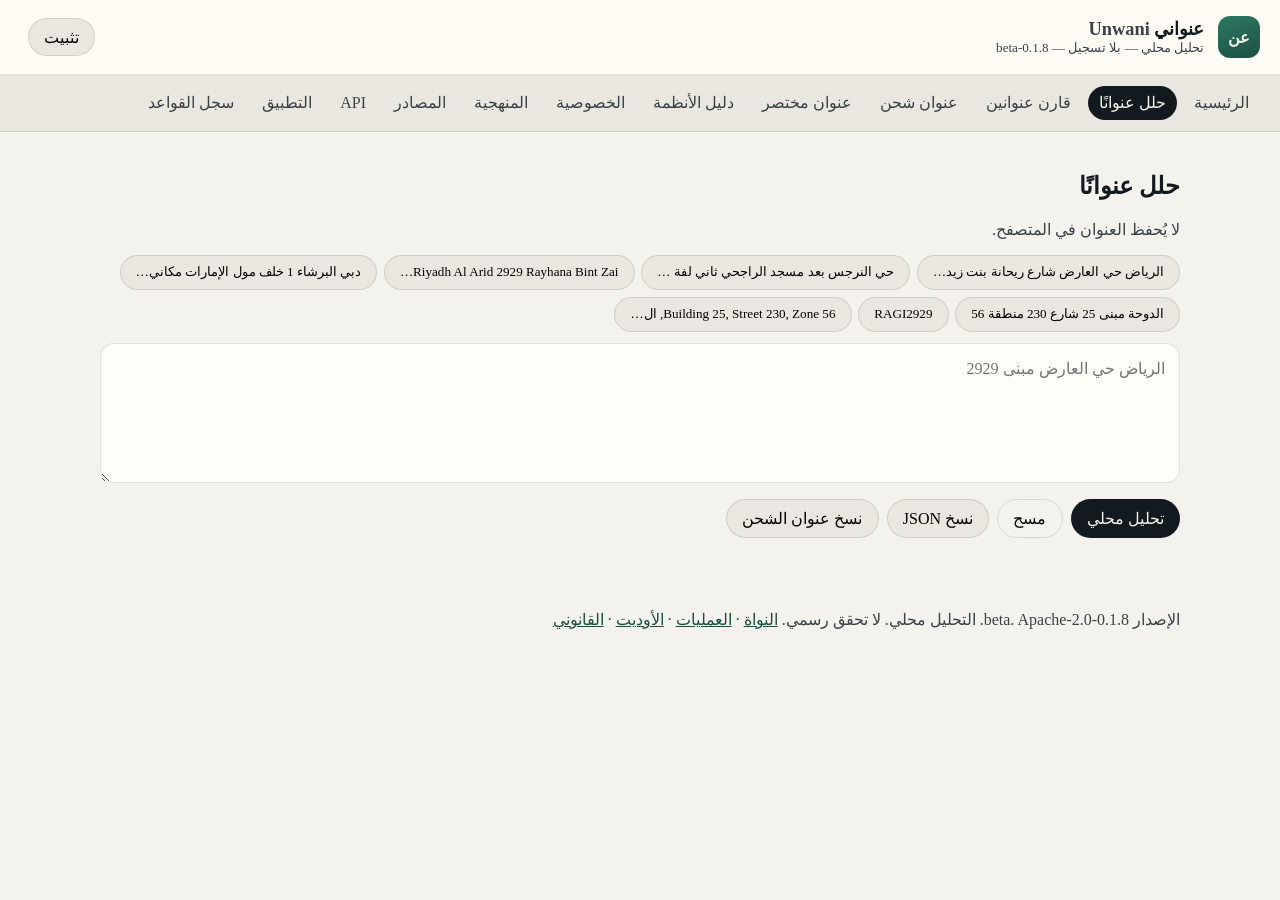
==== commit 64da5e1c: "unwani: stamp live index 0.1.8-beta, single engine script, no CSS change" ====
--- a/unwani/index.html
+++ b/unwani/index.html
@@ -19,7 +19,7 @@
         <div class="mark">عن</div>
         <div>
           <h1>عنواني <span class="muted">Unwani</span></h1>
-          <p>تحليل محلي — بلا تسجيل — 0.1.6-beta</p>
+          <p>تحليل محلي — بلا تسجيل — 0.1.8-beta</p>
         </div>
       </div>
       <div class="header-actions">
@@ -88,7 +88,7 @@
       </section>
       <section class="page" data-page="method">
         <h2>المنهجية</h2>
-        <div class="card"><p>مسار حتمي. SYNTAX_VALID ليست تحققًا رسميًا.</p></div>
+        <div class="card"><p>مسار حتمي سداسي. SYNTAX_VALID ليست تحققًا رسميًا. LEGAL_EFFECT=NOT_IN_FORCE.</p></div>
       </section>
       <section class="page" data-page="sources">
         <h2>المصادر</h2>
@@ -99,7 +99,7 @@
       </section>
       <section class="page" data-page="api">
         <h2>API</h2>
-        <div class="card"><p>v0.1.6-beta: مكتبة محلية فقط. لا واجهة شبكية.</p></div>
+        <div class="card"><p>v0.1.8-beta: مكتبة محلية فقط. لا واجهة شبكية.</p></div>
       </section>
       <section class="page" data-page="app">
         <h2>التطبيق</h2>
@@ -107,10 +107,10 @@
       </section>
       <section class="page" data-page="changelog">
         <h2>الإصدار</h2>
-        <div class="card"><p><strong>0.1.6-beta</strong> — محلّل محلي. لا تحقق رسمي. لا إيداع SAIP ولا CLA موقّع في هذه الشريحة.</p></div>
+        <div class="card"><p><strong>0.1.8-beta</strong> — محلّل محلي. لا تحقق رسمي. لا إيداع SAIP ولا CLA موقّع. LEGAL_EFFECT=NOT_IN_FORCE.</p></div>
       </section>
     </main>
-    <footer>الإصدار 0.1.6-beta. Apache-2.0. التحليل محلي. لا تحقق رسمي. <a href="./core.html">النواة</a> · <a href="./ops.html">العمليات</a> · <a href="./audit.html">الأوديت</a> · <a href="./legal.html">القانوني</a></footer>
+    <footer>الإصدار 0.1.8-beta. Apache-2.0. التحليل محلي. لا تحقق رسمي. <a href="./core.html">النواة</a> · <a href="./ops.html">العمليات</a> · <a href="./audit.html">الأوديت</a> · <a href="./legal.html">القانوني</a></footer>
     <script src="./unwani-engine.js"></script>
     <script src="./app-standalone.js"></script>
   </body>
